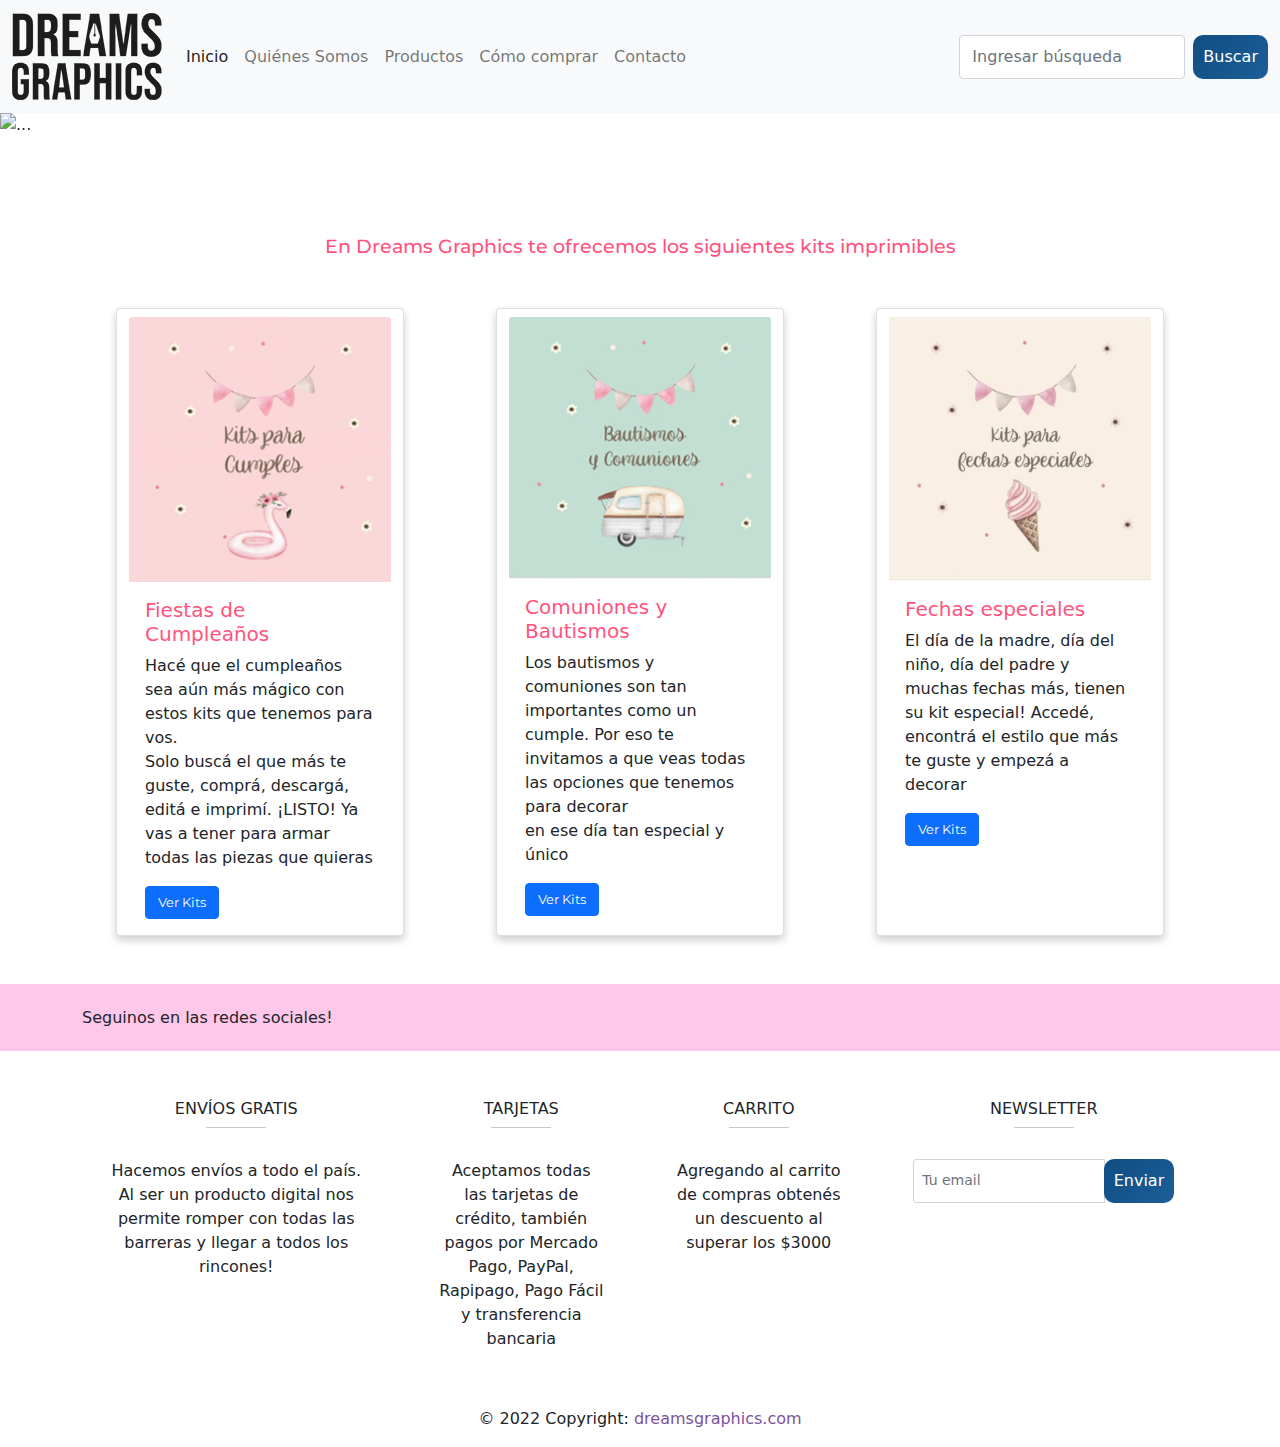
==== index.html @ 1149f074 "primer commit proyecto tercer entrega" ====
<!DOCTYPE html>
<html lang="en">
<head>
    <link rel="stylesheet" href="./css/bootstrap.min.css">
    <link rel="stylesheet" href="./css/bootstrap-grid.css">

    <meta charset="UTF-8">
    <meta http-equiv="X-UA-Compatible" content="IE=edge">
    <meta name="viewport" content="width=device-width, initial-scale=1.0">
    <meta name="description" content="En este sitio web podrás encontrar kits imprimibles para decorar tus eventos">
    <meta name="keywords"  content="DISEÑO, KITS, IMPRIMIBLES, EVENTOS, IMPRESIONES">
    <title>Dreams Graphics - Tienda de diseño</title>
 
    <link rel="stylesheet" href="./css/compilado.css">
    <link rel="stylesheet" href="https://cdnjs.cloudflare.com/ajax/libs/font-awesome/6.0.0-beta3/css/all.min.css" integrity="sha512-Fo3rlrZj/k7ujTnHg4CGR2D7kSs0v4LLanw2qksYuRlEzO+tcaEPQogQ0KaoGN26/zrn20ImR1DfuLWnOo7aBA==" crossorigin="anonymous" referrerpolicy="no-referrer" />
    
</head>
<body>
    <header class="header"> <!--NAVEGACIÓN-->
      <nav class="navbar navbar-expand-lg navbar-light bg-light">
        <div class="container-fluid">
          <a class="navbar-brand" href="#"> <img src="./img/logo.png" alt="logo dreams graphics"></a>
          <button class="navbar-toggler" type="button" data-bs-toggle="collapse" data-bs-target="#navbarSupportedContent" aria-controls="navbarSupportedContent" aria-expanded="false" aria-label="Toggle navigation">
            <span class="navbar-toggler-icon"></span>
          </button>
          <div class="collapse navbar-collapse" id="navbarSupportedContent">
            <ul class="navbar-nav me-auto mb-2 mb-lg-0 align-items-center">
              <li class="nav-item ">
                <a class="nav-link active header__navItem" aria-current="page" href="#">Inicio</a>
              </li>
              <li class="nav-item">
                <a class="nav-link header__navItem" href="./page/quienesSomos.html">Quiénes Somos</a>
              </li>
              <li class="nav-item">
                <a class="nav-link header__navItem" href="./page/productos.html">Productos</a>
              </li>
              <li class="nav-item">
                <a class="nav-link header__navItem" href="./page/comoComprar.html">Cómo comprar</a>
              </li>
              <li class="nav-item">
                <a class="nav-link header__navItem" href="./page/contacto.html">Contacto</a>
              </li>
            </ul>
            <form class="d-flex">
              <input class="form-control me-2" type="search" placeholder="Ingresar búsqueda" aria-label="Search">
              <button class="btn btn-outline-success header__botonBusqueda" type="submit">Buscar</button>
            </form>
          </div>
        </div>
      </nav>
 </header>

 <!--Carrusel-->

 <div id="carouselExampleControls" class="carousel slide" data-bs-ride="carousel">
  <div class="carousel-inner">
    <div class="carousel-item active">
      <img src="./img/slide1.jpg" class="d-block w-100" alt="...">
    </div>
    <div class="carousel-item">
      <img src="./img/slide2.jpg" class="d-block w-100" alt="...">
    </div>
    <div class="carousel-item">
      <img src="./img/slide3.jpg" class="d-block w-100" alt="...">
    </div>
  </div>
  <button class="carousel-control-prev" type="button" data-bs-target="#carouselExampleControls" data-bs-slide="prev">
    <span class="carousel-control-prev-icon" aria-hidden="true"></span>
    <span class="visually-hidden">Previous</span>
  </button>
  <button class="carousel-control-next" type="button" data-bs-target="#carouselExampleControls" data-bs-slide="next">
    <span class="carousel-control-next-icon" aria-hidden="true"></span>
    <span class="visually-hidden">Next</span>
  </button>
</div>



<!--Sección kits-->
<div class="container cardFlex ">
  <div class="row mt-5 d-flex justify-content-around">
    <div>
      <h1 class="d-flex justify-content-center text-center h1 h1__index"> En Dreams Graphics te ofrecemos los siguientes kits imprimibles</h1>
    </div>
<div class="card cards__shadow col-md-4 col-xs-12 cardKit cards" style="width: 18rem;">
  <img src="./img/kitCumples.jpg" class="card-img-top img-fluid mt-2" alt="Imagen kit cumpleaños">
  <div class="card-body">
    <h5 class="card-title">Fiestas de Cumpleaños</h5>
    <p class="card-text">Hacé que el cumpleaños sea aún más mágico con estos kits que tenemos para vos. <br>
      Solo buscá el que más te guste, comprá, descargá, editá e imprimí. ¡LISTO!
      Ya vas a tener para armar todas las piezas que quieras</p>
    <a href="#" class="btn btn-primary cards__botonCartas">Ver Kits</a>
  </div>
</div>

<div class="card cards__shadow col-md-4 col-xs-12 cardKit" style="width: 18rem;">
  <img src="./img/bautismos.jpg" class="card-img-top img-fluid mt-2" alt="Imagen kit bautismos">
  <div class="card-body">
    <h5 class="card-title">Comuniones y Bautismos</h5>
    <p class="card-text">Los bautismos y comuniones son tan importantes como un cumple.
      Por eso te invitamos a que veas todas las opciones que tenemos para decorar <br>
      en ese día tan especial y único</p>
    <a href="#" class="btn btn-primary cards__botonCartas">Ver Kits</a>
  </div>
</div>

<div class="card cards__shadow col-md-4 col-xs-12 cardKit" style="width: 18rem;">
  <img src="./img/kitEspeciales.jpg" class="card-img-top img-fluid mt-2" alt="Imagen kits especiales">
  <div class="card-body">
    <h5 class="card-title">Fechas especiales</h5>
    <p class="card-text">El día de la madre, día del niño, día del padre y muchas fechas más, tienen su kit especial! Accedé, encontrá el estilo que más te guste y empezá a decorar</p>
    <a href="#" class="btn btn-primary cards__botonCartas">Ver Kits</a>
  </div>
</div>

</div>
</div>



<!-- Footer -->
<footer class="page-footer font-small unique-color-light mt-5">

  <div style="background-color: #ffc7e9;">
    <div class="container">

      <!-- Grid row-->
      <div class="row py-4 d-flex align-items-center">

        <!-- Grid column -->
        <div class="col-md-6 col-lg-5 text-start text-md-left mb-4 mb-md-0">
          <h6 class="mb-0 white-text">Seguinos en las redes sociales!</h6>
        </div>
        <!-- Grid column -->

        <!-- Grid column -->
        <div class="col-md-6 col-lg-7 text-end text-md-right">

        
         <!-- Facebook -->
         <a class="fb-ic ">
          <i class="fab fa-facebook-f fa-lg white-text mr-md-5 mr-3 fa-2x  icon--facebook"> </i>
        </a>
        
        <!--Instagram-->
        <a class="ins-ic">
          <i class="fab fa-instagram fa-lg white-text mr-md-5 mr-3 fa-2x  icon--instagram"> </i>
        </a>
        <!--Pinterest-->
        <a class="pin-ic ">
          <i class="fab fa-pinterest fa-lg white-text fa-2x  icon--pinterest"> </i>
        </a>

        </div>
        <!-- Grid column -->

      </div>
      <!-- Grid row-->

    </div>
  </div>

  <!-- Footer Links -->
  <div class="container text-center text-md-left mt-5">

    <!-- Grid row -->
    <div class="row mt-3">

      <!-- Grid column -->
      <div class="col-md-3 col-lg-4 col-xl-3 mx-auto mb-4">

        <!-- Content -->
        <i class="fas fa-truck"></i>
        <h6 class="text-uppercase font-weight-bold">Envíos gratis</h6>
        <hr class="deep-purple accent-2 mb-4 mt-0 d-inline-block mx-auto" style="width: 60px;">
        <p>Hacemos envíos a todo el país. Al ser un producto digital nos permite romper con todas las barreras y llegar a todos los rincones!</p>

      </div>
      <!-- Grid column -->

      <!-- Grid column -->
      <div class="col-md-2 col-lg-2 col-xl-2 mx-auto mb-4">

        <!-- Links -->
        <i class="fas fa-credit-card"></i>
        <h6 class="text-uppercase font-weight-bold">Tarjetas</h6>
        <hr class="deep-purple accent-2 mb-4 mt-0 d-inline-block mx-auto" style="width: 60px;">
        <p>Aceptamos todas las tarjetas de crédito, también pagos por
          Mercado Pago, PayPal, Rapipago, Pago Fácil
          y transferencia bancaria</p>

      </div>
      <!-- Grid column -->

      <!-- Grid column -->
      <div class="col-md-3 col-lg-2 col-xl-2 mx-auto mb-4">

        <!-- Links -->
        <i class="fas fa-shopping-cart"></i>
        <h6 class="text-uppercase font-weight-bold">Carrito</h6>
        <hr class="deep-purple accent-2 mb-4 mt-0 d-inline-block mx-auto" style="width: 60px;">
        <p>Agregando al carrito de compras
          obtenés un descuento al superar los $3000</p>

      </div>
      <!-- Grid column -->

      <!-- Grid column -->
      <div class="col-md-4 col-lg-3 col-xl-3 mx-auto mb-md-0 mb-4">

        <!-- Links -->
        <i class="fas fa-envelope mr-3"></i>
        <h6 class="text-uppercase font-weight-bold">Newsletter</h6>
        <hr class="deep-purple accent-2 mb-4 mt-0 d-inline-block mx-auto" style="width: 60px;">
        <form class="input-group">
          <input type="text" class="form-control form-control-sm" placeholder="Tu email"
            aria-label="Tu email" aria-describedby="basic-addon2">
          <div class="input-group-append">
            <button class="btn btn-sm header__botonBusqueda my-0" type="button">Enviar</button>
          </div>
        </form>

      </div>
      <!-- Grid column -->

    </div>
    <!-- Grid row -->

  </div>
  <!-- Footer Links -->

  <!-- Copyright -->
  <div class="footer-copyright text-center py-3">© 2022 Copyright:
    <a class="footer__copy" href="#"> dreamsgraphics.com</a>
  </div>

    </div>
  </div>
   </footer>

   <script src="./js/bootstrap.bundle.min.js"></script>

</body>
</html>
---- css/compilado.css ----
@import url("https://fonts.googleapis.com/css2?family=Montserrat:wght@500&family=Roboto&display=swap");
.header {
  background-color: white;
  position: sticky; }
  .header__navItem {
    color: #8049b4; }
  .header__navItem:hover {
    color: #e290b2;
    font-weight: bold; }
  .header__botonBusqueda {
    background: linear-gradient(-45deg, #ff537e, #f4a074, #2973b4, #104d82);
    background-size: 800% 400%;
    padding: 10px;
    display: inline-block;
    border: none;
    border-radius: 10px;
    font-size: 1rem;
    font-weight: 500;
    color: white;
    transition: all .5s ease-in-out;
    animation: gradient 10s infinite cubic-bezier(0.62, 0.28, 0.23, 0.99) both; }
  .header__botonBusqueda:hover {
    animation: gradient 3s infinite;
    transform: scale(1.05); }
  .header__botonBusqueda:active {
    animation: gradient 3s infinite;
    transform: scale(0.8); }

@keyframes gradient {
  0% {
    background-position: 0% 50%; }
  50% {
    background-position: 100% 50%; }
  100% {
    background-position: 0% 50%; } }

.h1 {
  font-size: 1.2rem; }
  .h1__index {
    color: #ff537e;
    font-family: 'Montserrat', sans-serif; }

.cards {
  background-color: white;
  align-content: center; }
  .cards__botonCartas, .botonContacto {
    font-family: 'Montserrat', sans-serif;
    font-size: 0.8rem;
    color: white; }
  .cards__shadow {
    box-shadow: 0 4px 8px 0 rgba(0, 0, 0, 0.2); }
  .cards__shadow:hover {
    box-shadow: 0 8px 16px 0 rgba(159, 0, 233, 0.4);
    transition: 0.3s; }
  .cards__cardContacto {
    background-color: #fff2f8;
    font-family: 'Montserrat', sans-serif;
    font-size: 0.8rem; }

.botonContacto {
  background-color: #ff537e; }

.botonContacto:hover {
  background-color: #d4145a; }

.producto {
  display: flex;
  text-align: center; }

.tarjeta {
  background-color: #FFFFFF;
  padding: 1rem; }

.footer {
  background-color: #fff3fa;
  font-weight: bold; }
  .footer__black {
    color: black; }
  .footer__black:hover {
    color: #550b9b; }
  .footer__copy {
    text-decoration: none;
    color: #7a539e; }
  .footer__copy:hover {
    text-decoration-line: underline;
    color: #a10a51; }

.icon--facebook {
  color: #121296; }

.icon--instagram {
  color: #d4145a; }

.icon--pinterest {
  color: #f71414; }

.categorias {
  font-size: 1.2rem;
  font-weight: bold; }

.aList {
  color: #9a5edd; }

.aList:hover {
  color: #ca0a74; }

.card-title {
  color: #ff537e; }

@media only screen and (max-width: 767px) {
  .footerFlex .d-flex {
    display: flex;
    flex-direction: column; }
  .d-flex {
    display: flex; }
  .cardFlex {
    display: flex;
    justify-content: center;
    padding: 3rem; }
  .cardKit {
    margin-top: 10px; }
  .cardInt {
    margin-top: 10px; }
  .cardCompra {
    display: flex;
    flex-direction: column;
    margin: 5px; } }

@media only screen and (min-width: 1024px) {
  .navbar-expand-lg .navbar-collapse {
    justify-content: flex-end; }
  .footerFlex {
    display: flex;
    justify-content: space-around; }
  .d-flex {
    display: flex;
    flex-direction: row; }
  .h1 {
    margin: 50px; } }
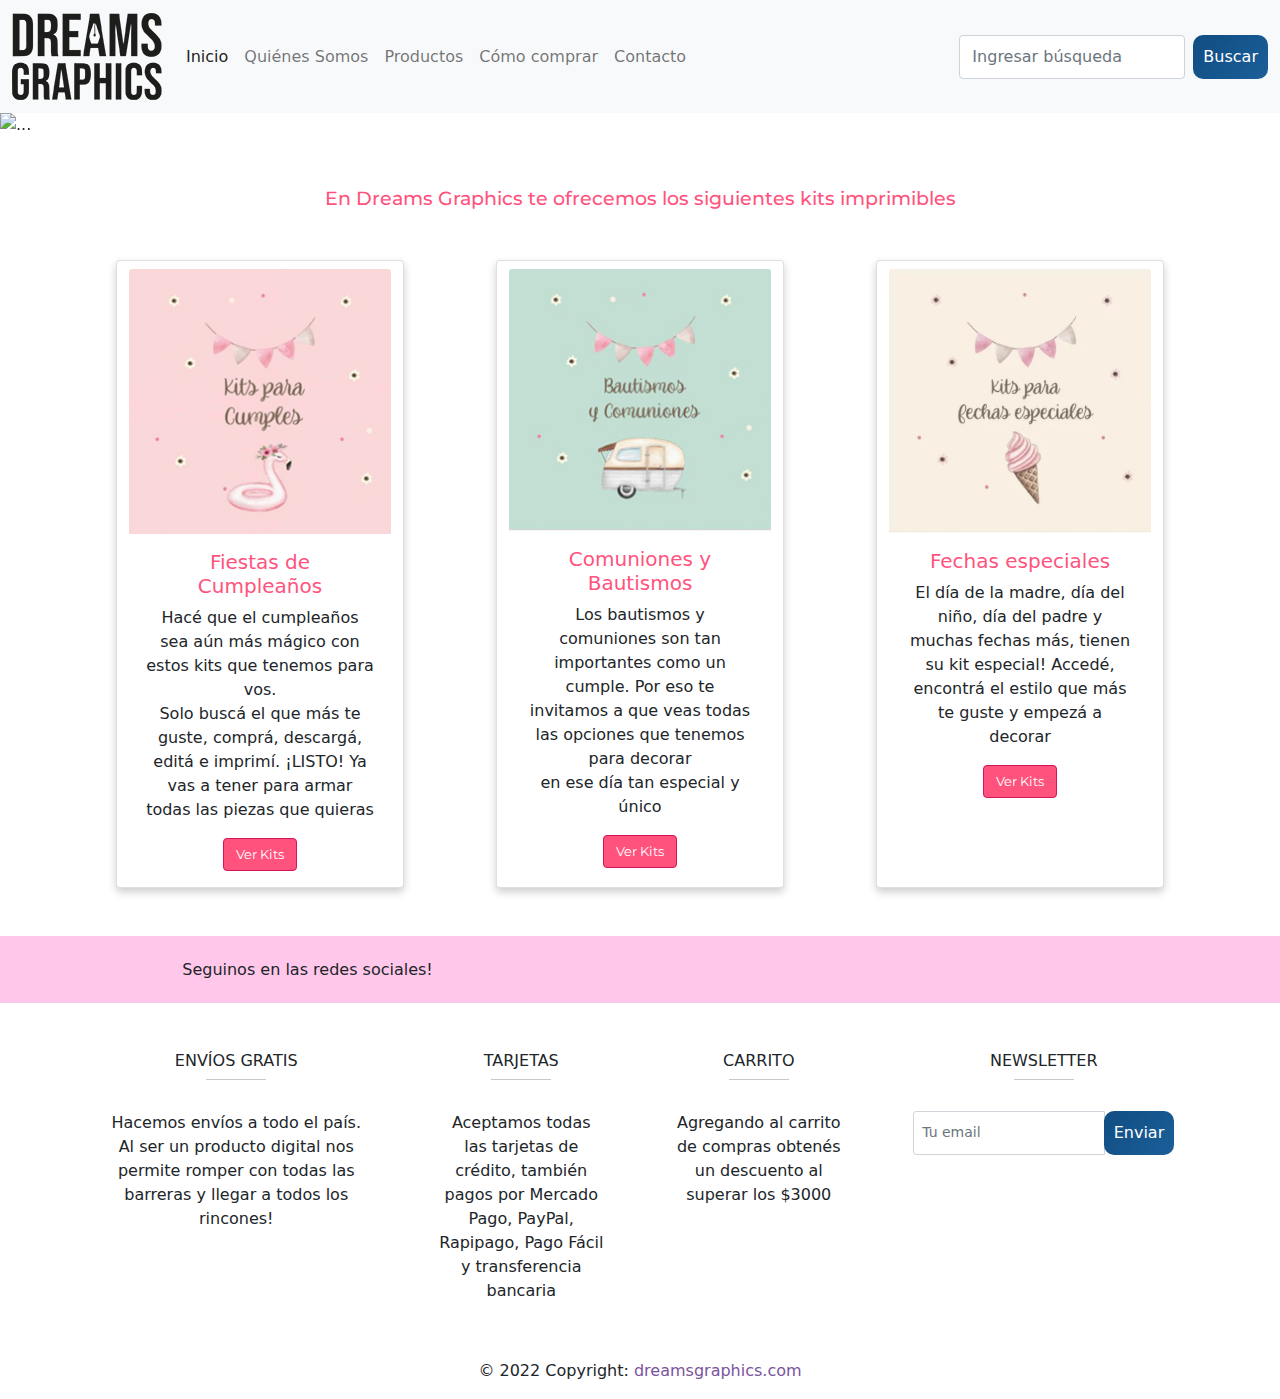
==== commit 0aa864cc: "arreglo footer index" ====
--- a/index.html
+++ b/index.html
@@ -78,11 +78,11 @@
 
 <!--Sección kits-->
 <div class="container cardFlex ">
-  <div class="row mt-5 d-flex justify-content-around">
+  <div class="row d-flex justify-content-around">
     <div>
-      <h1 class="d-flex justify-content-center text-center h1 h1__index"> En Dreams Graphics te ofrecemos los siguientes kits imprimibles</h1>
-    </div>
-<div class="card cards__shadow col-md-4 col-xs-12 cardKit cards" style="width: 18rem;">
+      <h1 class="d-flex justify-content-center text-center h1 h1__index encabezado"> En Dreams Graphics te ofrecemos los siguientes kits imprimibles</h1>
+    </div>
+<div class="card cards__shadow col-md-4 col-xs-12 cards__cardKit cards" style="width: 18rem;">
   <img src="./img/kitCumples.jpg" class="card-img-top img-fluid mt-2" alt="Imagen kit cumpleaños">
   <div class="card-body">
     <h5 class="card-title">Fiestas de Cumpleaños</h5>
@@ -93,7 +93,7 @@
   </div>
 </div>
 
-<div class="card cards__shadow col-md-4 col-xs-12 cardKit" style="width: 18rem;">
+<div class="card cards__shadow col-md-4 col-xs-12 cards__cardKit" style="width: 18rem;">
   <img src="./img/bautismos.jpg" class="card-img-top img-fluid mt-2" alt="Imagen kit bautismos">
   <div class="card-body">
     <h5 class="card-title">Comuniones y Bautismos</h5>
@@ -104,7 +104,7 @@
   </div>
 </div>
 
-<div class="card cards__shadow col-md-4 col-xs-12 cardKit" style="width: 18rem;">
+<div class="card cards__shadow col-md-4 col-xs-12 cards__cardKit" style="width: 18rem;">
   <img src="./img/kitEspeciales.jpg" class="card-img-top img-fluid mt-2" alt="Imagen kits especiales">
   <div class="card-body">
     <h5 class="card-title">Fechas especiales</h5>
@@ -125,30 +125,30 @@
     <div class="container">
 
       <!-- Grid row-->
-      <div class="row py-4 d-flex align-items-center">
-
-        <!-- Grid column -->
-        <div class="col-md-6 col-lg-5 text-start text-md-left mb-4 mb-md-0">
+      <div class="row py-4 d-flex align-items-center ">
+
+        <!-- Grid column -->
+        <div class="col-md-6 col-lg-5 text-center text-md-left mb-4 mb-md-0 redes">
           <h6 class="mb-0 white-text">Seguinos en las redes sociales!</h6>
         </div>
         <!-- Grid column -->
 
         <!-- Grid column -->
-        <div class="col-md-6 col-lg-7 text-end text-md-right">
+        <div class="col-md-6 col-lg-7 text-center text-md-right redes">
 
         
          <!-- Facebook -->
-         <a class="fb-ic ">
-          <i class="fab fa-facebook-f fa-lg white-text mr-md-5 mr-3 fa-2x  icon--facebook"> </i>
+         <a href="https://www.facebook.com/profile.php?id=100051071983550" class="text-decoration-none">
+          <i class="fab fa-facebook-f fa-lg  red fa-2x  icon--facebook"> </i>
         </a>
         
         <!--Instagram-->
-        <a class="ins-ic">
-          <i class="fab fa-instagram fa-lg white-text mr-md-5 mr-3 fa-2x  icon--instagram"> </i>
+        <a href="https://www.instagram.com/dreamsgraphics_" class="text-decoration-none">
+          <i class="fab fa-instagram fa-lg  red fa-2x  icon--instagram"> </i>
         </a>
         <!--Pinterest-->
-        <a class="pin-ic ">
-          <i class="fab fa-pinterest fa-lg white-text fa-2x  icon--pinterest"> </i>
+        <a href="https://ar.pinterest.com/goshilovethem/graphic-design-a-dream/" class="text-decoration-none">
+          <i class="fab fa-pinterest fa-lg red fa-2x  icon--pinterest"> </i>
         </a>
 
         </div>
--- a/css/compilado.css
+++ b/css/compilado.css
@@ -46,7 +46,9 @@
   .cards__botonCartas, .botonContacto {
     font-family: 'Montserrat', sans-serif;
     font-size: 0.8rem;
-    color: white; }
+    color: white;
+    background-color: #ff537e;
+    border-color: #d4145a; }
   .cards__shadow {
     box-shadow: 0 4px 8px 0 rgba(0, 0, 0, 0.2); }
   .cards__shadow:hover {
@@ -56,6 +58,8 @@
     background-color: #fff2f8;
     font-family: 'Montserrat', sans-serif;
     font-size: 0.8rem; }
+  .cards__cardKit {
+    text-align: center; }
 
 .botonContacto {
   background-color: #ff537e; }
@@ -88,11 +92,20 @@
 .icon--facebook {
   color: #121296; }
 
+.icon--facebook:hover {
+  transform: scale(1.2); }
+
 .icon--instagram {
   color: #d4145a; }
 
+.icon--instagram:hover {
+  transform: scale(1.2); }
+
 .icon--pinterest {
   color: #f71414; }
+
+.icon--pinterest:hover {
+  transform: scale(1.2); }
 
 .categorias {
   font-size: 1.2rem;
@@ -117,14 +130,16 @@
     display: flex;
     justify-content: center;
     padding: 3rem; }
-  .cardKit {
+  .cards__cardKit {
     margin-top: 10px; }
   .cardInt {
     margin-top: 10px; }
   .cardCompra {
     display: flex;
     flex-direction: column;
-    margin: 5px; } }
+    margin: 5px; }
+  .encabezado {
+    margin: 0px; } }
 
 @media only screen and (min-width: 1024px) {
   .navbar-expand-lg .navbar-collapse {
@@ -136,4 +151,6 @@
     display: flex;
     flex-direction: row; }
   .h1 {
-    margin: 50px; } }
+    margin: 50px; }
+  .redes {
+    text-align: start; } }
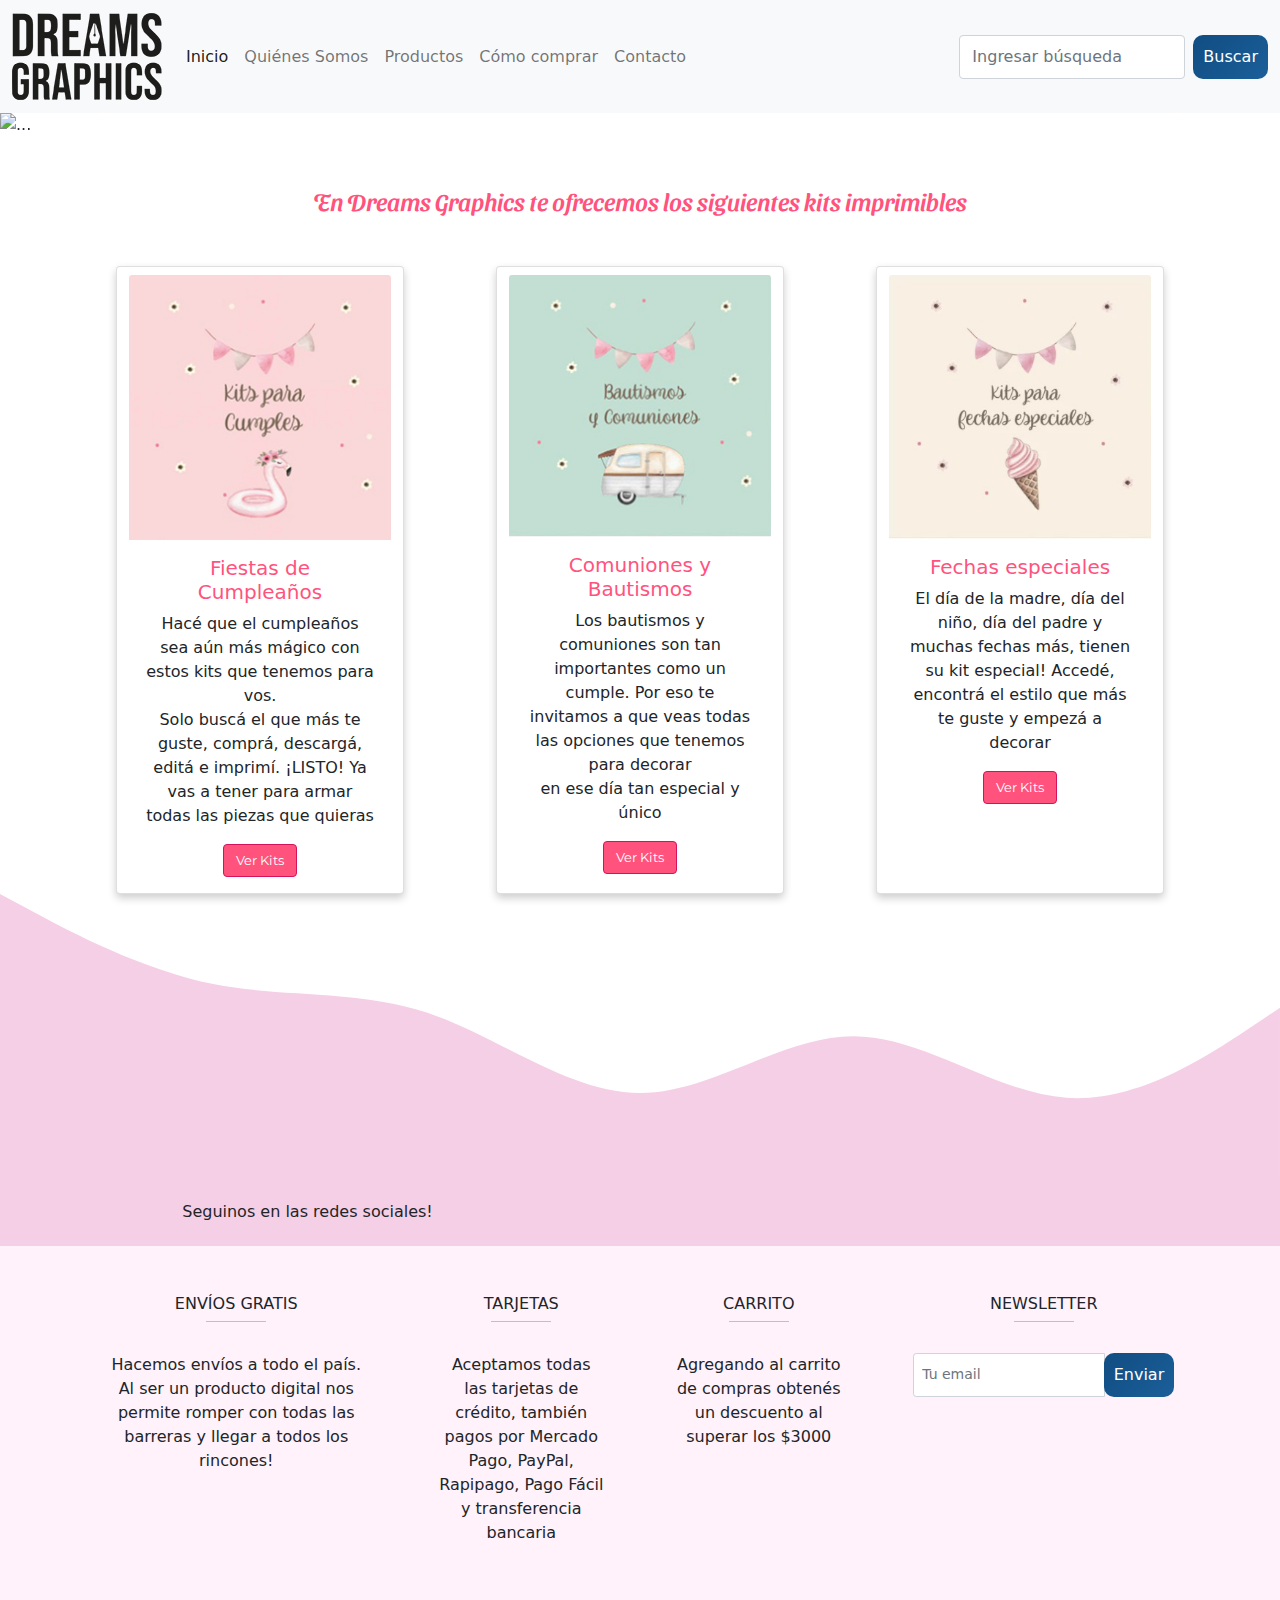
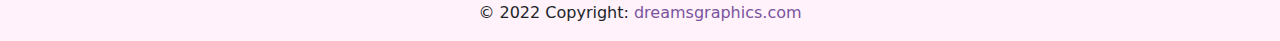
==== commit 917f66e3: "arreglo de todas las páginas junto con sass" ====
--- a/index.html
+++ b/index.html
@@ -116,12 +116,15 @@
 </div>
 </div>
 
+<div>
+  <svg xmlns="http://www.w3.org/2000/svg" viewBox="0 0 1440 320"><path fill="#f5cfe6" fill-opacity="1" d="M0,0L40,21.3C80,43,160,85,240,101.3C320,117,400,107,480,133.3C560,160,640,224,720,224C800,224,880,160,960,160C1040,160,1120,224,1200,229.3C1280,235,1360,181,1400,154.7L1440,128L1440,320L1400,320C1360,320,1280,320,1200,320C1120,320,1040,320,960,320C880,320,800,320,720,320C640,320,560,320,480,320C400,320,320,320,240,320C160,320,80,320,40,320L0,320Z"></path></svg>
+</div>
 
 
 <!-- Footer -->
-<footer class="page-footer font-small unique-color-light mt-5">
-
-  <div style="background-color: #ffc7e9;">
+<footer class="page-footer font-small unique-color-light" style="background-color: #fff2fa">
+
+  <div style="background-color: #f5cfe6">
     <div class="container">
 
       <!-- Grid row-->
@@ -161,7 +164,7 @@
   </div>
 
   <!-- Footer Links -->
-  <div class="container text-center text-md-left mt-5">
+  <div class="container text-center text-md-left mt-5 ">
 
     <!-- Grid row -->
     <div class="row mt-3">
--- a/css/compilado.css
+++ b/css/compilado.css
@@ -1,4 +1,4 @@
-@import url("https://fonts.googleapis.com/css2?family=Montserrat:wght@500&family=Roboto&display=swap");
+@import url("https://fonts.googleapis.com/css2?family=Montserrat:wght@500&family=Roboto&family=Sansita+Swashed&display=swap");
 .header {
   background-color: white;
   position: sticky; }
@@ -35,10 +35,10 @@
     background-position: 0% 50%; } }
 
 .h1 {
-  font-size: 1.2rem; }
+  font-size: 1.5rem; }
   .h1__index {
     color: #ff537e;
-    font-family: 'Montserrat', sans-serif; }
+    font-family: 'Sansita Swashed', cursive; }
 
 .cards {
   background-color: white;
@@ -139,7 +139,9 @@
     flex-direction: column;
     margin: 5px; }
   .encabezado {
-    margin: 0px; } }
+    margin: 0px; }
+  .h1 {
+    margin-top: 5px; } }
 
 @media only screen and (min-width: 1024px) {
   .navbar-expand-lg .navbar-collapse {
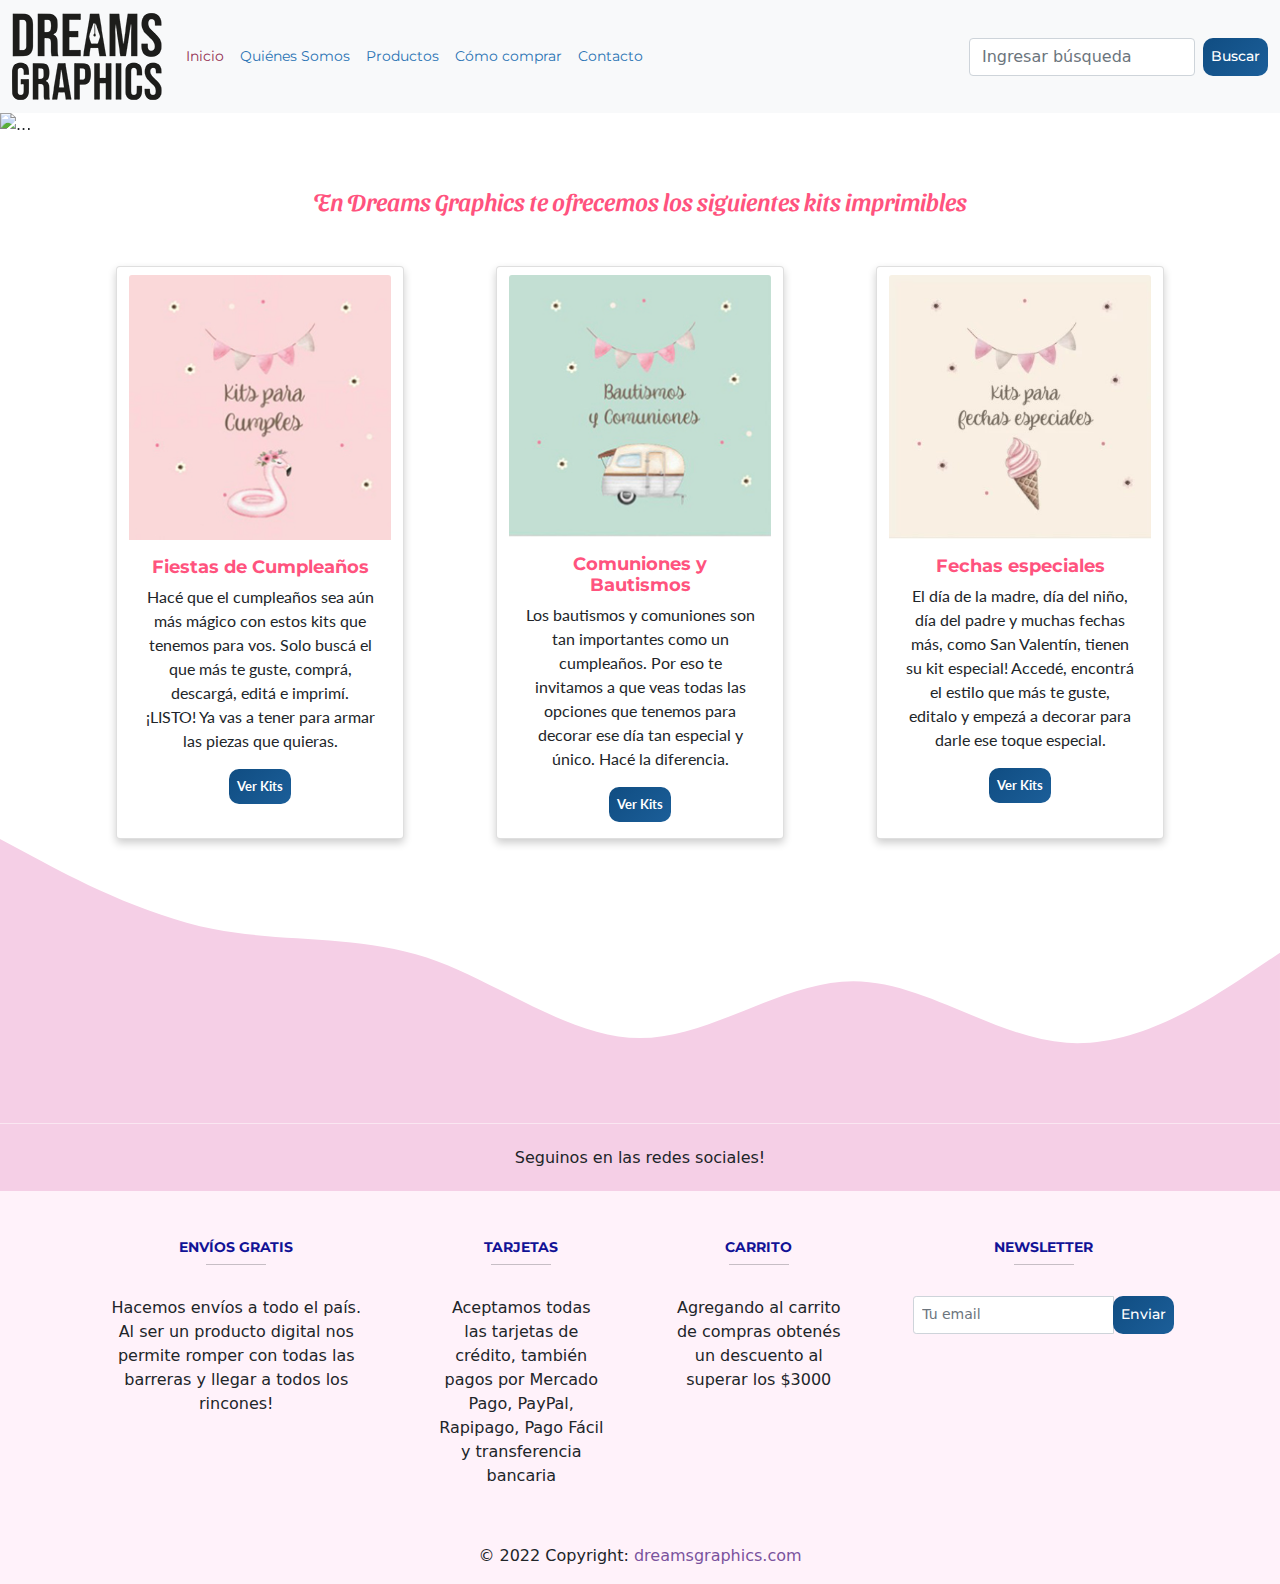
==== commit bbb2bb75: "ajustes en index" ====
--- a/index.html
+++ b/index.html
@@ -16,17 +16,18 @@
     
 </head>
 <body>
-    <header class="header"> <!--NAVEGACIÓN-->
+  <!--NAVEGACIÓN-->
+    <header class="sticky-top header"> 
       <nav class="navbar navbar-expand-lg navbar-light bg-light">
         <div class="container-fluid">
-          <a class="navbar-brand" href="#"> <img src="./img/logo.png" alt="logo dreams graphics"></a>
+          <a class="navbar-brand" href="./index.html"> <img src="./img/logo.png" alt="logo dreams graphics"></a>
           <button class="navbar-toggler" type="button" data-bs-toggle="collapse" data-bs-target="#navbarSupportedContent" aria-controls="navbarSupportedContent" aria-expanded="false" aria-label="Toggle navigation">
             <span class="navbar-toggler-icon"></span>
           </button>
           <div class="collapse navbar-collapse" id="navbarSupportedContent">
-            <ul class="navbar-nav me-auto mb-2 mb-lg-0 align-items-center">
+            <ul class="navbar-nav me-auto mb-2 mb-lg-0 align-items-center ">
               <li class="nav-item ">
-                <a class="nav-link active header__navItem" aria-current="page" href="#">Inicio</a>
+                <a class="nav-link header__active header__navItem" aria-current="page" href="#">Inicio</a>
               </li>
               <li class="nav-item">
                 <a class="nav-link header__navItem" href="./page/quienesSomos.html">Quiénes Somos</a>
@@ -85,10 +86,10 @@
 <div class="card cards__shadow col-md-4 col-xs-12 cards__cardKit cards" style="width: 18rem;">
   <img src="./img/kitCumples.jpg" class="card-img-top img-fluid mt-2" alt="Imagen kit cumpleaños">
   <div class="card-body">
-    <h5 class="card-title">Fiestas de Cumpleaños</h5>
-    <p class="card-text">Hacé que el cumpleaños sea aún más mágico con estos kits que tenemos para vos. <br>
+    <h5 class="card-title cards__cardTitle">Fiestas de Cumpleaños</h5>
+    <p class="card-text cards__cardText">Hacé que el cumpleaños sea aún más mágico con estos kits que tenemos para vos.
       Solo buscá el que más te guste, comprá, descargá, editá e imprimí. ¡LISTO!
-      Ya vas a tener para armar todas las piezas que quieras</p>
+      Ya vas a tener para armar las piezas que quieras.</p>
     <a href="#" class="btn btn-primary cards__botonCartas">Ver Kits</a>
   </div>
 </div>
@@ -96,10 +97,10 @@
 <div class="card cards__shadow col-md-4 col-xs-12 cards__cardKit" style="width: 18rem;">
   <img src="./img/bautismos.jpg" class="card-img-top img-fluid mt-2" alt="Imagen kit bautismos">
   <div class="card-body">
-    <h5 class="card-title">Comuniones y Bautismos</h5>
-    <p class="card-text">Los bautismos y comuniones son tan importantes como un cumple.
-      Por eso te invitamos a que veas todas las opciones que tenemos para decorar <br>
-      en ese día tan especial y único</p>
+    <h5 class="card-title cards__cardTitle">Comuniones y Bautismos</h5>
+    <p class="card-text cards__cardText">Los bautismos y comuniones son tan importantes como un cumpleaños.
+      Por eso te invitamos a que veas todas las opciones que tenemos para decorar
+   ese día tan especial y único. Hacé la diferencia.</p>
     <a href="#" class="btn btn-primary cards__botonCartas">Ver Kits</a>
   </div>
 </div>
@@ -107,8 +108,8 @@
 <div class="card cards__shadow col-md-4 col-xs-12 cards__cardKit" style="width: 18rem;">
   <img src="./img/kitEspeciales.jpg" class="card-img-top img-fluid mt-2" alt="Imagen kits especiales">
   <div class="card-body">
-    <h5 class="card-title">Fechas especiales</h5>
-    <p class="card-text">El día de la madre, día del niño, día del padre y muchas fechas más, tienen su kit especial! Accedé, encontrá el estilo que más te guste y empezá a decorar</p>
+    <h5 class="card-title cards__cardTitle">Fechas especiales</h5>
+    <p class="card-text cards__cardText">El día de la madre, día del niño, día del padre y muchas fechas más, como San Valentín, tienen su kit especial! Accedé, encontrá el estilo que más te guste, editalo y empezá a decorar para darle ese toque especial.</p>
     <a href="#" class="btn btn-primary cards__botonCartas">Ver Kits</a>
   </div>
 </div>
@@ -128,17 +129,11 @@
     <div class="container">
 
       <!-- Grid row-->
-      <div class="row py-4 d-flex align-items-center ">
+      <div class="row py-4 d-flex justify-content-center ">
 
         <!-- Grid column -->
         <div class="col-md-6 col-lg-5 text-center text-md-left mb-4 mb-md-0 redes">
           <h6 class="mb-0 white-text">Seguinos en las redes sociales!</h6>
-        </div>
-        <!-- Grid column -->
-
-        <!-- Grid column -->
-        <div class="col-md-6 col-lg-7 text-center text-md-right redes">
-
         
          <!-- Facebook -->
          <a href="https://www.facebook.com/profile.php?id=100051071983550" class="text-decoration-none">
@@ -173,8 +168,8 @@
       <div class="col-md-3 col-lg-4 col-xl-3 mx-auto mb-4">
 
         <!-- Content -->
-        <i class="fas fa-truck"></i>
-        <h6 class="text-uppercase font-weight-bold">Envíos gratis</h6>
+        <i class="fas fa-truck footer__icon"></i>
+        <h6 class="text-uppercase font-weight-bold footer__title">Envíos gratis</h6>
         <hr class="deep-purple accent-2 mb-4 mt-0 d-inline-block mx-auto" style="width: 60px;">
         <p>Hacemos envíos a todo el país. Al ser un producto digital nos permite romper con todas las barreras y llegar a todos los rincones!</p>
 
@@ -185,8 +180,8 @@
       <div class="col-md-2 col-lg-2 col-xl-2 mx-auto mb-4">
 
         <!-- Links -->
-        <i class="fas fa-credit-card"></i>
-        <h6 class="text-uppercase font-weight-bold">Tarjetas</h6>
+        <i class="fas fa-credit-card footer__icon"></i>
+        <h6 class="text-uppercase font-weight-bold footer__title">Tarjetas</h6>
         <hr class="deep-purple accent-2 mb-4 mt-0 d-inline-block mx-auto" style="width: 60px;">
         <p>Aceptamos todas las tarjetas de crédito, también pagos por
           Mercado Pago, PayPal, Rapipago, Pago Fácil
@@ -199,8 +194,8 @@
       <div class="col-md-3 col-lg-2 col-xl-2 mx-auto mb-4">
 
         <!-- Links -->
-        <i class="fas fa-shopping-cart"></i>
-        <h6 class="text-uppercase font-weight-bold">Carrito</h6>
+        <i class="fas fa-shopping-cart footer__icon"></i>
+        <h6 class="text-uppercase font-weight-bold footer__title">Carrito</h6>
         <hr class="deep-purple accent-2 mb-4 mt-0 d-inline-block mx-auto" style="width: 60px;">
         <p>Agregando al carrito de compras
           obtenés un descuento al superar los $3000</p>
@@ -212,8 +207,8 @@
       <div class="col-md-4 col-lg-3 col-xl-3 mx-auto mb-md-0 mb-4">
 
         <!-- Links -->
-        <i class="fas fa-envelope mr-3"></i>
-        <h6 class="text-uppercase font-weight-bold">Newsletter</h6>
+        <i class="fas fa-envelope mr-3 footer__icon"></i>
+        <h6 class="text-uppercase font-weight-bold footer__title">Newsletter</h6>
         <hr class="deep-purple accent-2 mb-4 mt-0 d-inline-block mx-auto" style="width: 60px;">
         <form class="input-group">
           <input type="text" class="form-control form-control-sm" placeholder="Tu email"
--- a/css/compilado.css
+++ b/css/compilado.css
@@ -1,20 +1,24 @@
-@import url("https://fonts.googleapis.com/css2?family=Montserrat:wght@500&family=Roboto&family=Sansita+Swashed&display=swap");
+@import url("https://fonts.googleapis.com/css2?family=Lato:wght@300;400&family=Montserrat:wght@500&family=Roboto&family=Sansita+Swashed&display=swap");
 .header {
-  background-color: white;
-  position: sticky; }
+  background-color: white; }
   .header__navItem {
-    color: #8049b4; }
+    font-family: 'Montserrat', sans-serif;
+    font-size: 0.9rem;
+    color: #2973b4 !important; }
   .header__navItem:hover {
-    color: #e290b2;
+    color: #f87385 !important;
     font-weight: bold; }
+  .header__active {
+    color: #943052 !important; }
   .header__botonBusqueda {
+    font-family: 'Montserrat', sans-serif;
     background: linear-gradient(-45deg, #ff537e, #f4a074, #2973b4, #104d82);
     background-size: 800% 400%;
-    padding: 10px;
+    padding: 8px;
     display: inline-block;
     border: none;
     border-radius: 10px;
-    font-size: 1rem;
+    font-size: 0.9rem;
     font-weight: 500;
     color: white;
     transition: all .5s ease-in-out;
@@ -43,12 +47,33 @@
 .cards {
   background-color: white;
   align-content: center; }
+  .cards__cardTitle {
+    font-family: 'Montserrat', sans-serif;
+    font-weight: bold;
+    font-size: 1.1rem;
+    color: #d4145a; }
+  .cards__cardText {
+    font-family: 'Lato', sans-serif;
+    font-size: 1rem; }
   .cards__botonCartas, .botonContacto {
-    font-family: 'Montserrat', sans-serif;
+    font-family: 'Lato', sans-serif;
+    background: linear-gradient(-45deg, #ff537e, #f4a074, #2973b4, #104d82);
+    background-size: 800% 400%;
+    padding: 8px;
+    display: inline-block;
+    border: none;
+    border-radius: 10px;
     font-size: 0.8rem;
+    font-weight: bold;
     color: white;
-    background-color: #ff537e;
-    border-color: #d4145a; }
+    transition: all .5s ease-in-out;
+    animation: gradient 10s infinite cubic-bezier(0.62, 0.28, 0.23, 0.99) both; }
+  .cards__botonCartas:hover, .botonContacto:hover {
+    animation: gradient 3s infinite;
+    transform: scale(1.05); }
+  .cards__botonCartas:active, .botonContacto:active {
+    animation: gradient 3s infinite;
+    transform: scale(0.8); }
   .cards__shadow {
     box-shadow: 0 4px 8px 0 rgba(0, 0, 0, 0.2); }
   .cards__shadow:hover {
@@ -88,6 +113,13 @@
   .footer__copy:hover {
     text-decoration-line: underline;
     color: #a10a51; }
+  .footer__title {
+    font-family: 'Montserrat', sans-serif;
+    font-weight: bold;
+    font-size: 0.9rem;
+    color: #121296; }
+  .footer__icon {
+    color: #ff537e; }
 
 .icon--facebook {
   color: #121296; }
@@ -120,7 +152,7 @@
 .card-title {
   color: #ff537e; }
 
-@media only screen and (max-width: 767px) {
+@media only screen and (max-width: 768px) {
   .footerFlex .d-flex {
     display: flex;
     flex-direction: column; }
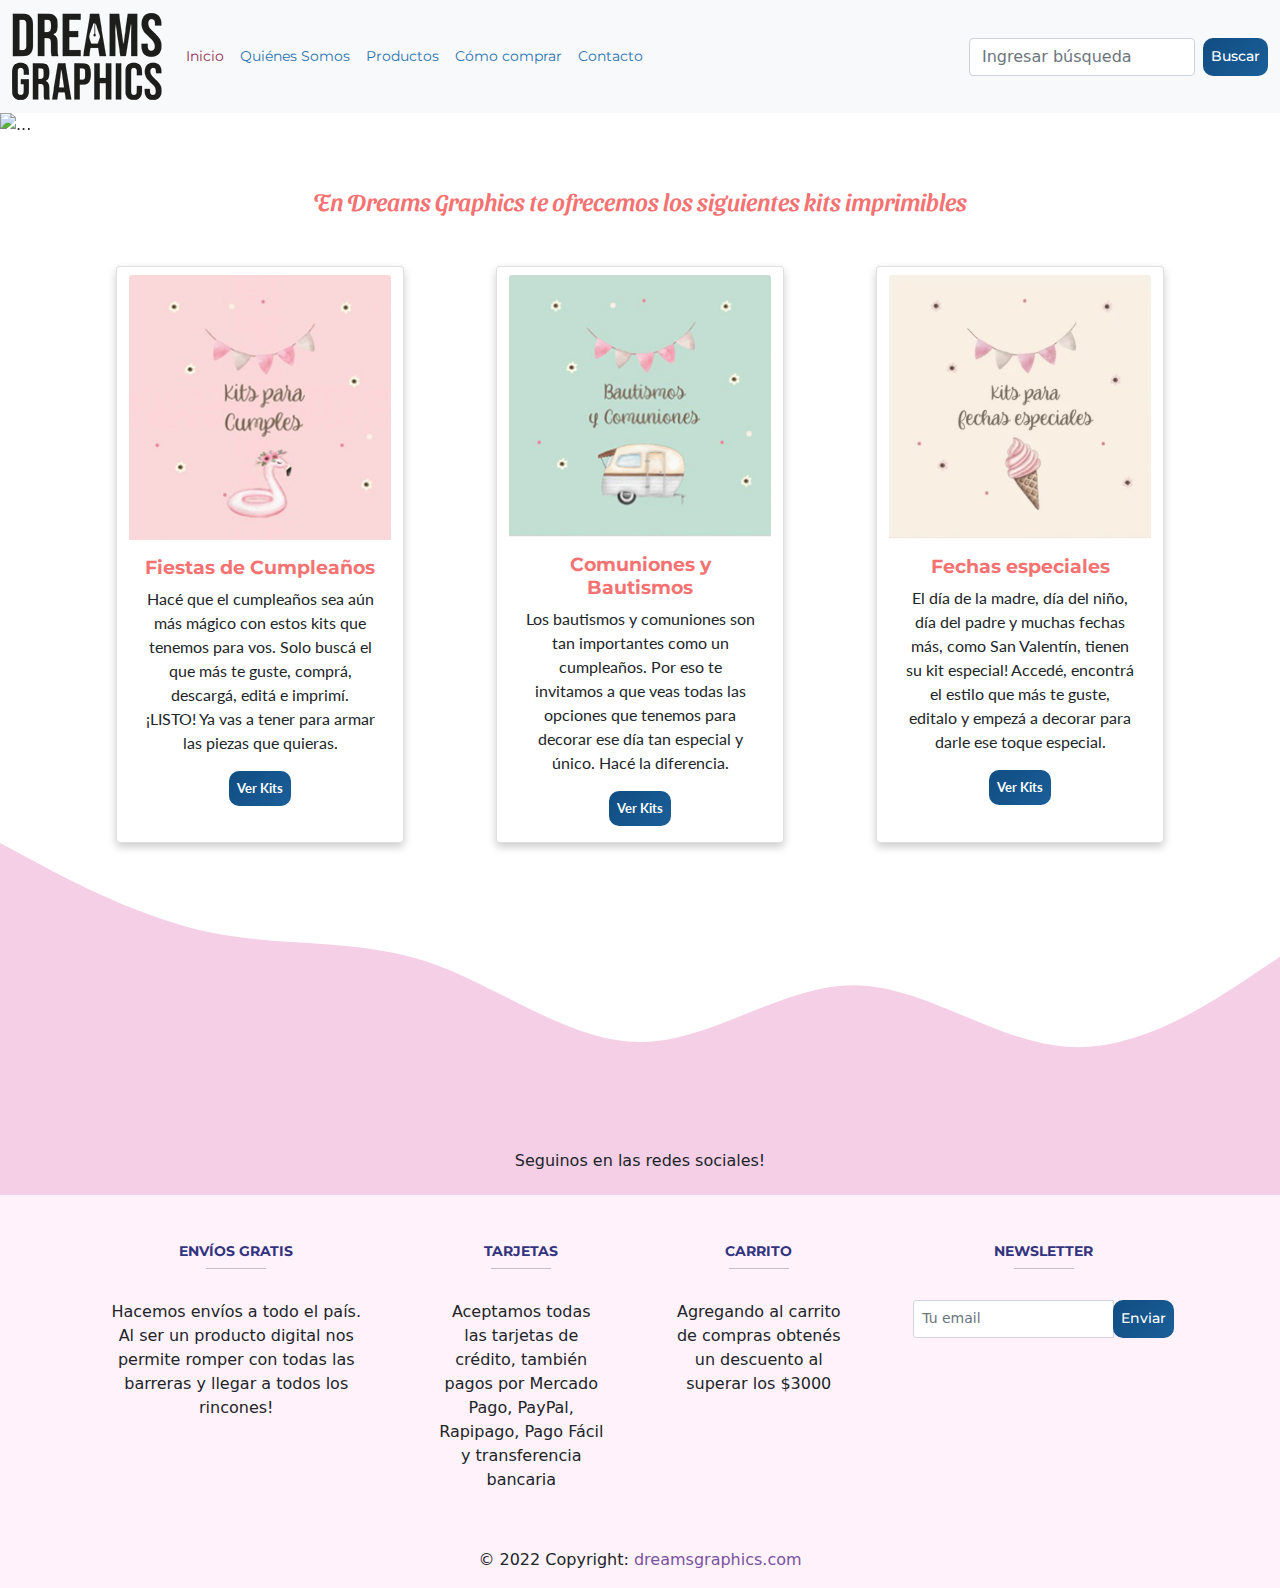
==== commit 3caf7c95: "ajustes página de contacto y ajustes finales" ====
--- a/index.html
+++ b/index.html
@@ -7,7 +7,7 @@
     <meta charset="UTF-8">
     <meta http-equiv="X-UA-Compatible" content="IE=edge">
     <meta name="viewport" content="width=device-width, initial-scale=1.0">
-    <meta name="description" content="En este sitio web podrás encontrar kits imprimibles para decorar tus eventos">
+    <meta name="description" content="Encontrá el kit imprimible ideal para decorar tu evento">
     <meta name="keywords"  content="DISEÑO, KITS, IMPRIMIBLES, EVENTOS, IMPRESIONES">
     <title>Dreams Graphics - Tienda de diseño</title>
  
@@ -132,21 +132,21 @@
       <div class="row py-4 d-flex justify-content-center ">
 
         <!-- Grid column -->
-        <div class="col-md-6 col-lg-5 text-center text-md-left mb-4 mb-md-0 redes">
+        <div class="col-md-12 col-lg-6 text-center text-md-left mb-4 mb-md-0 redes">
           <h6 class="mb-0 white-text">Seguinos en las redes sociales!</h6>
         
          <!-- Facebook -->
          <a href="https://www.facebook.com/profile.php?id=100051071983550" class="text-decoration-none">
-          <i class="fab fa-facebook-f fa-lg  red fa-2x  icon--facebook"> </i>
+          <i class="fab fa-facebook-f fa-lg  fa-2x  icon--facebook"> </i>
         </a>
         
         <!--Instagram-->
         <a href="https://www.instagram.com/dreamsgraphics_" class="text-decoration-none">
-          <i class="fab fa-instagram fa-lg  red fa-2x  icon--instagram"> </i>
+          <i class="fab fa-instagram fa-lg  fa-2x  icon--instagram"> </i>
         </a>
         <!--Pinterest-->
         <a href="https://ar.pinterest.com/goshilovethem/graphic-design-a-dream/" class="text-decoration-none">
-          <i class="fab fa-pinterest fa-lg red fa-2x  icon--pinterest"> </i>
+          <i class="fab fa-pinterest fa-lg fa-2x  icon--pinterest"> </i>
         </a>
 
         </div>
@@ -165,7 +165,7 @@
     <div class="row mt-3">
 
       <!-- Grid column -->
-      <div class="col-md-3 col-lg-4 col-xl-3 mx-auto mb-4">
+      <div class="col-md-6 col-lg-3 col-xl-3 mx-auto mb-4">
 
         <!-- Content -->
         <i class="fas fa-truck footer__icon"></i>
@@ -177,7 +177,7 @@
       <!-- Grid column -->
 
       <!-- Grid column -->
-      <div class="col-md-2 col-lg-2 col-xl-2 mx-auto mb-4">
+      <div class="col-md-6 col-lg-3 col-xl-2 mx-auto mb-4">
 
         <!-- Links -->
         <i class="fas fa-credit-card footer__icon"></i>
@@ -191,7 +191,7 @@
       <!-- Grid column -->
 
       <!-- Grid column -->
-      <div class="col-md-3 col-lg-2 col-xl-2 mx-auto mb-4">
+      <div class="col-md-6 col-lg-3 col-xl-2 mx-auto mb-4">
 
         <!-- Links -->
         <i class="fas fa-shopping-cart footer__icon"></i>
@@ -204,7 +204,7 @@
       <!-- Grid column -->
 
       <!-- Grid column -->
-      <div class="col-md-4 col-lg-3 col-xl-3 mx-auto mb-md-0 mb-4">
+      <div class="col-md-6 col-lg-3 col-xl-3 mx-auto mb-md-0 mb-4">
 
         <!-- Links -->
         <i class="fas fa-envelope mr-3 footer__icon"></i>
--- a/css/compilado.css
+++ b/css/compilado.css
@@ -12,7 +12,7 @@
     color: #943052 !important; }
   .header__botonBusqueda {
     font-family: 'Montserrat', sans-serif;
-    background: linear-gradient(-45deg, #ff537e, #f4a074, #2973b4, #104d82);
+    background: linear-gradient(-45deg, #f57272, #f4a074, #2973b4, #104d82);
     background-size: 800% 400%;
     padding: 8px;
     display: inline-block;
@@ -41,7 +41,7 @@
 .h1 {
   font-size: 1.5rem; }
   .h1__index {
-    color: #ff537e;
+    color: #f57272;
     font-family: 'Sansita Swashed', cursive; }
 
 .cards {
@@ -57,7 +57,7 @@
     font-size: 1rem; }
   .cards__botonCartas, .botonContacto {
     font-family: 'Lato', sans-serif;
-    background: linear-gradient(-45deg, #ff537e, #f4a074, #2973b4, #104d82);
+    background: linear-gradient(-45deg, #f57272, #f4a074, #2973b4, #104d82);
     background-size: 800% 400%;
     padding: 8px;
     display: inline-block;
@@ -87,7 +87,7 @@
     text-align: center; }
 
 .botonContacto {
-  background-color: #ff537e; }
+  background-color: #f57272; }
 
 .botonContacto:hover {
   background-color: #d4145a; }
@@ -117,9 +117,9 @@
     font-family: 'Montserrat', sans-serif;
     font-weight: bold;
     font-size: 0.9rem;
-    color: #121296; }
+    color: #33337e; }
   .footer__icon {
-    color: #ff537e; }
+    color: #f57272; }
 
 .icon--facebook {
   color: #121296; }
@@ -140,17 +140,36 @@
   transform: scale(1.2); }
 
 .categorias {
-  font-size: 1.2rem;
+  font-family: 'Montserrat', sans-serif;
+  font-size: 1rem;
   font-weight: bold; }
 
 .aList {
-  color: #9a5edd; }
+  color: #9a5edd;
+  font-family: 'Lato', sans-serif; }
 
 .aList:hover {
   color: #ca0a74; }
 
 .card-title {
-  color: #ff537e; }
+  font-family: 'Montserrat', sans-serif;
+  font-size: 1.2rem;
+  font-weight: bold;
+  color: #f57272; }
+
+.red {
+  color: red; }
+
+.textForm {
+  font-family: 'Montserrat', sans-serif;
+  font-weight: bold; }
+
+.custom-select {
+  font-family: 'Lato', sans-serif; }
+
+.custom-select:hover {
+  background-color: #4636d4;
+  color: white; }
 
 @media only screen and (max-width: 768px) {
   .footerFlex .d-flex {
@@ -173,7 +192,10 @@
   .encabezado {
     margin: 0px; }
   .h1 {
-    margin-top: 5px; } }
+    margin-top: 5px; }
+  .cards__categoria {
+    margin-top: 10px;
+    text-align: center; } }
 
 @media only screen and (min-width: 1024px) {
   .navbar-expand-lg .navbar-collapse {
@@ -187,4 +209,6 @@
   .h1 {
     margin: 50px; }
   .redes {
-    text-align: start; } }
+    text-align: start; }
+  .productosGeneral {
+    margin: 50px; } }
